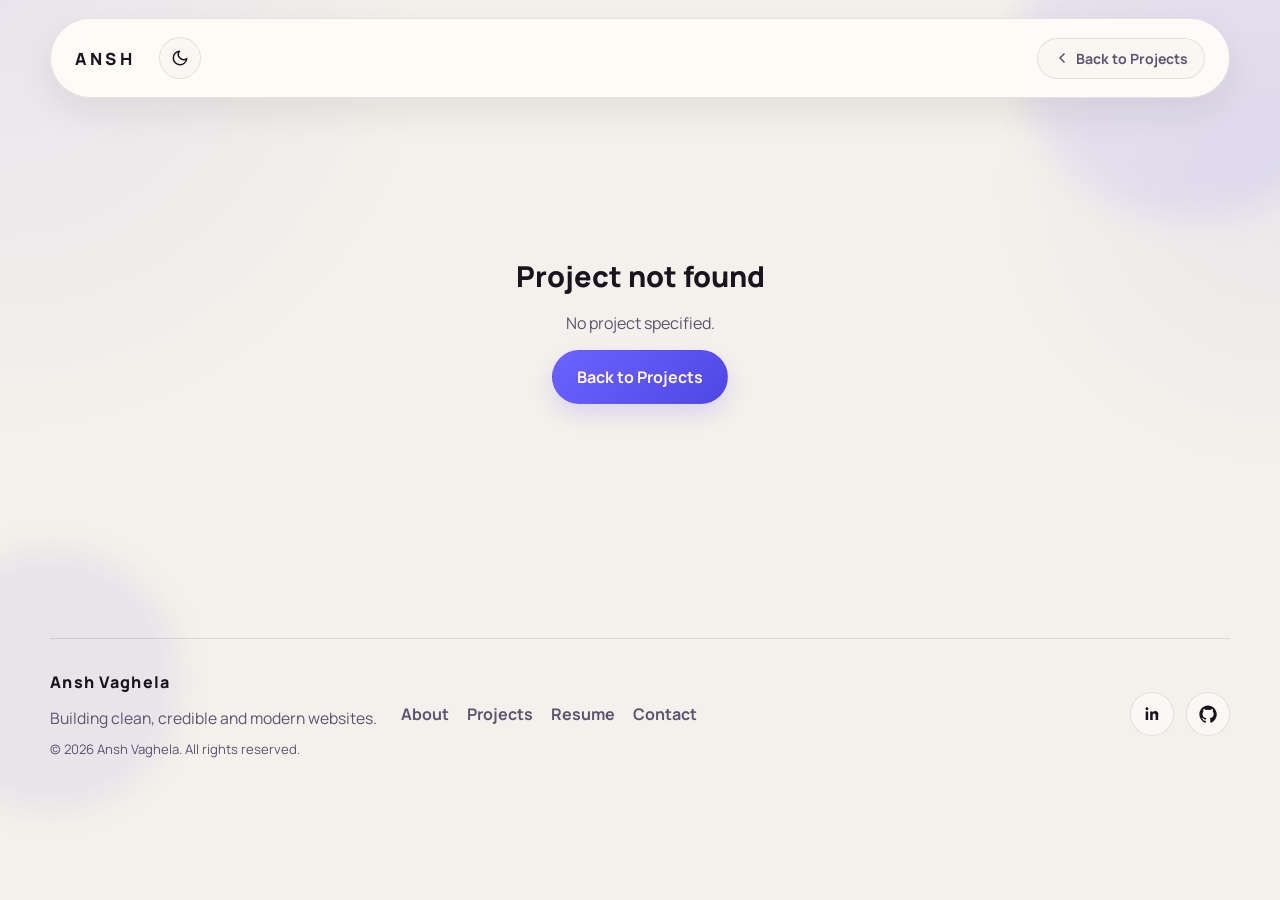
==== project-details.html @ 316c87da "Add project-details page with deep project info, linked from cards" ====
<!DOCTYPE html>
<html lang="en">
<head>
  <meta charset="UTF-8">
  <meta name="viewport" content="width=device-width, initial-scale=1.0">
  <meta name="robots" content="noindex">
  <title>Project Details — Ansh Vaghela</title>
  <link rel="icon" href="assets/favicon.ico?v=3" sizes="any">
  <link rel="icon" href="assets/favicon.png?v=3" type="image/png">
  <link rel="preconnect" href="https://fonts.googleapis.com">
  <link rel="preconnect" href="https://fonts.gstatic.com" crossorigin>
  <link
    href="https://fonts.googleapis.com/css2?family=Manrope:wght@400;500;600;700;800&family=Playfair+Display:wght@600;700&display=swap"
    rel="stylesheet"
  >
  <link rel="stylesheet" href="style.css">
  <link rel="stylesheet" href="project-details.css">
</head>
<body>
  <div class="scroll-progress" role="progressbar" aria-hidden="true"></div>

  <div class="page-shell">
    <header class="site-header">
      <nav class="navbar container">
        <a class="brand" href="index.html" aria-label="Back to portfolio">ANSH</a>
        <button class="theme-toggle" type="button" aria-label="Switch to dark mode">
          <svg class="icon-moon" viewBox="0 0 24 24" aria-hidden="true">
            <path d="M21 12.79A9 9 0 1 1 11.21 3a7 7 0 0 0 9.79 9.79Z"/>
          </svg>
          <svg class="icon-sun" viewBox="0 0 24 24" aria-hidden="true">
            <circle cx="12" cy="12" r="5"/>
            <line x1="12" y1="1" x2="12" y2="3"/>
            <line x1="12" y1="21" x2="12" y2="23"/>
            <line x1="4.22" y1="4.22" x2="5.64" y2="5.64"/>
            <line x1="18.36" y1="18.36" x2="19.78" y2="19.78"/>
            <line x1="1" y1="12" x2="3" y2="12"/>
            <line x1="21" y1="12" x2="23" y2="12"/>
            <line x1="4.22" y1="19.78" x2="5.64" y2="18.36"/>
            <line x1="18.36" y1="5.64" x2="19.78" y2="4.22"/>
          </svg>
        </button>
        <a class="pd-back-btn" href="index.html#projects">
          <svg viewBox="0 0 24 24" aria-hidden="true">
            <polyline points="15 18 9 12 15 6"/>
          </svg>
          Back to Projects
        </a>
      </nav>
    </header>

    <main class="pd-main container" id="pd-content">
      <!-- Rendered by project-details.js -->
      <div class="pd-loading">
        <div class="pd-spinner"></div>
        <p>Loading project...</p>
      </div>
    </main>

    <footer class="site-footer container">
      <div class="footer-left">
        <p class="footer-brand">Ansh Vaghela</p>
        <p class="footer-copy">Building clean, credible and modern websites.</p>
        <p class="footer-legal">&copy; <span id="footer-year"></span> Ansh Vaghela. All rights reserved.</p>
      </div>
      <nav class="footer-links" aria-label="Footer navigation">
        <a href="index.html#about">About</a>
        <a href="index.html#projects">Projects</a>
        <a href="assets/ansh-vaghela-resume.pdf" target="_blank" rel="noreferrer">Resume</a>
        <a href="index.html#contact">Contact</a>
      </nav>
      <div class="footer-socials" aria-label="Social links">
        <a class="social-icon" href="https://www.linkedin.com/in/ansh4o/" target="_blank" rel="noreferrer" aria-label="LinkedIn">
          <svg viewBox="0 0 24 24" aria-hidden="true"><path d="M6.94 8.5H3.56V20h3.38V8.5Zm.22-3.55C7.14 3.84 6.27 3 5.26 3S3.38 3.84 3.38 4.95c0 1.09.84 1.95 1.85 1.95h.03c1.04 0 1.9-.86 1.9-1.95ZM20.62 13.07c0-3.47-1.85-5.08-4.32-5.08-1.99 0-2.88 1.1-3.38 1.87V8.5H9.54c.04.9 0 11.5 0 11.5h3.38v-6.42c0-.34.02-.68.13-.92.27-.68.88-1.39 1.9-1.39 1.34 0 1.88 1.03 1.88 2.53V20h3.38v-6.93Z"/></svg>
        </a>
        <a class="social-icon" href="https://github.com/anshvaghela-dev" target="_blank" rel="noreferrer" aria-label="GitHub">
          <svg viewBox="0 0 24 24" aria-hidden="true"><path d="M12 .5C5.65.5.5 5.8.5 12.35c0 5.24 3.3 9.69 7.88 11.26.58.11.79-.26.79-.58 0-.29-.01-1.05-.02-2.06-3.21.72-3.89-1.58-3.89-1.58-.53-1.37-1.3-1.73-1.3-1.73-1.06-.75.08-.74.08-.74 1.17.09 1.79 1.24 1.79 1.24 1.05 1.83 2.75 1.3 3.42.99.11-.78.41-1.3.74-1.6-2.56-.3-5.25-1.31-5.25-5.86 0-1.3.45-2.36 1.18-3.19-.12-.3-.51-1.5.11-3.13 0 0 .97-.32 3.19 1.22a10.8 10.8 0 0 1 5.8 0c2.22-1.54 3.18-1.22 3.18-1.22.63 1.63.24 2.83.12 3.13.73.83 1.18 1.89 1.18 3.19 0 4.56-2.69 5.55-5.26 5.85.42.37.79 1.1.79 2.23 0 1.61-.01 2.91-.01 3.31 0 .32.2.7.8.58 4.57-1.57 7.86-6.02 7.86-11.26C23.5 5.8 18.35.5 12 .5Z"/></svg>
        </a>
      </div>
    </footer>
  </div>

  <script src="script.js"></script>
  <script src="project-details.js"></script>
</body>
</html>
---- style.css ----
:root {
  /* Light mode colours */
  --bg: #f4f0eb;
  --surface: rgba(255, 252, 248, 0.92);
  --surface-strong: #fffcf8;
  --surface-warm: rgba(252, 247, 240, 0.94);
  --surface-cool: rgba(250, 248, 244, 0.96);
  --text: #18151f;
  --muted: #5c5470;
  --line: rgba(24, 21, 31, 0.10);
  --accent: #6c63ff;
  --accent-deep: #4f46e5;
  --accent-glow: rgba(108, 99, 255, 0.18);
  --shadow: 0 14px 36px rgba(24, 21, 31, 0.08);

  /* Layout */
  --radius-lg: 32px;
  --radius-md: 22px;
  --radius-sm: 16px;
  --container: min(1180px, calc(100vw - 40px));

  /* Components */
  --progress-height: 3px;
  --bottom-nav-height: 64px;
}

/* Dark mode overrides */
[data-theme="dark"] {
  --bg: #0f0f11;
  --surface: rgba(22, 22, 28, 0.92);
  --surface-strong: #1a1a22;
  --surface-warm: rgba(20, 20, 26, 0.94);
  --surface-cool: rgba(18, 18, 24, 0.96);
  --text: #f0edf8;
  --muted: #8b8499;
  --line: rgba(240, 237, 248, 0.10);
  --accent: #7c74ff;
  --accent-deep: #a89cff;
  --accent-glow: rgba(124, 116, 255, 0.22);
  --shadow: 0 14px 36px rgba(0, 0, 0, 0.32);
}

* {
  box-sizing: border-box;
  margin: 0;
  padding: 0;
}

html {
  scroll-behavior: smooth;
}

#about,
#services,
#projects,
#gallery,
#resume,
#contact,
#top {
  scroll-margin-top: 124px;
}

body {
  font-family: "Manrope", sans-serif;
  color: var(--text);
  background:
    radial-gradient(circle at top left, rgba(108, 99, 255, 0.08), transparent 28%),
    radial-gradient(circle at right 20%, rgba(79, 70, 229, 0.05), transparent 20%),
    linear-gradient(180deg, var(--bg) 0%, var(--bg) 100%);
  min-height: 100vh;
  transition: background 300ms ease, color 300ms ease;
}

[data-theme="dark"] body {
  background:
    radial-gradient(circle at top left, rgba(108, 99, 255, 0.12), transparent 28%),
    radial-gradient(circle at right 20%, rgba(124, 116, 255, 0.06), transparent 20%),
    linear-gradient(180deg, #0f0f11 0%, #0d0d10 100%);
}

body.menu-open {
  overflow: hidden;
}

a {
  color: inherit;
  text-decoration: none;
}

button,
input,
textarea {
  font: inherit;
}

.page-shell {
  position: relative;
  overflow: clip;
}

.page-shell::before,
.page-shell::after {
  content: "";
  position: fixed;
  border-radius: 50%;
  pointer-events: none;
  filter: blur(16px);
  z-index: 0;
}

.page-shell::before {
  width: 340px;
  height: 340px;
  top: -120px;
  right: -80px;
  background: rgba(108, 99, 255, 0.10);
}

.page-shell::after {
  width: 260px;
  height: 260px;
  left: -80px;
  bottom: 10%;
  background: rgba(79, 70, 229, 0.07);
}

.container {
  width: var(--container);
  margin: 0 auto;
  position: relative;
  z-index: 1;
}

/* ── Scroll progress bar ── */
.scroll-progress {
  position: fixed;
  top: 0;
  left: 0;
  width: 0%;
  height: var(--progress-height);
  background: linear-gradient(90deg, var(--accent), var(--accent-deep));
  z-index: 100;
  transition: width 60ms linear;
  border-radius: 0 2px 2px 0;
  pointer-events: none;
}

.site-header {
  position: sticky;
  top: 0;
  z-index: 20;
  padding-top: 18px;
}

.navbar {
  display: flex;
  align-items: center;
  justify-content: space-between;
  gap: 24px;
  padding: 18px 24px;
  border: 1px solid var(--line);
  border-radius: 999px;
  background: var(--surface);
  backdrop-filter: blur(12px);
  box-shadow: var(--shadow);
  transition: background 300ms ease, border-color 300ms ease;
}

[data-theme="dark"] .navbar {
  background: rgba(22, 22, 28, 0.88);
  border-color: rgba(240, 237, 248, 0.08);
  box-shadow: 0 8px 24px rgba(0, 0, 0, 0.24);
}

.brand {
  font-size: 1.05rem;
  font-weight: 800;
  letter-spacing: 0.22rem;
}

.nav-panel {
  display: flex;
  align-items: center;
  gap: 26px;
}

.nav-panel a {
  color: var(--muted);
  font-size: 0.95rem;
  transition: color 180ms ease, transform 180ms ease;
}

.nav-panel a:hover,
.nav-panel a:focus-visible {
  color: var(--accent-deep);
  transform: translateY(-1px);
}

/* Active nav state */
.nav-panel a.nav-active {
  color: var(--accent);
  font-weight: 700;
}

.nav-panel a.nav-active::after {
  content: '';
  display: block;
  height: 2px;
  border-radius: 1px;
  background: var(--accent);
  margin-top: 2px;
}

.nav-cta {
  padding: 12px 18px;
  border-radius: 999px;
  background: var(--text);
  color: #fff7ef !important;
  transition: background 180ms ease, transform 180ms ease, color 180ms ease;
}

.nav-cta:hover {
  transform: translateY(-1px);
  background: var(--accent);
  color: #fff8f1 !important;
}

[data-theme="dark"] .nav-cta {
  color: #0f0f11 !important;
}

[data-theme="dark"] .nav-cta:hover {
  color: #fff8f1 !important;
}

.nav-resume {
  padding: 12px 18px;
  border-radius: 999px;
  background: rgba(108, 99, 255, 0.10);
  border: 1px solid rgba(108, 99, 255, 0.22);
  color: var(--accent-deep) !important;
  font-weight: 700;
  transition: background 180ms ease, transform 180ms ease;
}

.nav-resume:hover {
  transform: translateY(-1px);
  background: rgba(108, 99, 255, 0.18);
}

/* Theme toggle button */
.theme-toggle {
  display: inline-flex;
  align-items: center;
  justify-content: center;
  width: 42px;
  height: 42px;
  border: 1px solid var(--line);
  border-radius: 50%;
  background: var(--surface-cool);
  color: var(--text);
  cursor: pointer;
  transition: background 180ms ease, border-color 180ms ease, transform 180ms ease;
  flex-shrink: 0;
}

.theme-toggle:hover,
.theme-toggle:focus-visible {
  transform: translateY(-1px);
  border-color: var(--accent);
  background: var(--accent-glow);
}

.theme-toggle svg {
  width: 18px;
  height: 18px;
  fill: none;
  stroke: currentColor;
  stroke-width: 2;
  stroke-linecap: round;
  stroke-linejoin: round;
}

/* Show moon in light mode, sun in dark mode */
.icon-sun { display: none; }
.icon-moon { display: block; }

[data-theme="dark"] .icon-sun { display: block; }
[data-theme="dark"] .icon-moon { display: none; }

.menu-toggle {
  display: none;
  width: 48px;
  height: 48px;
  border: 0;
  border-radius: 50%;
  background: var(--line);
  cursor: pointer;
}

.menu-toggle span {
  display: block;
  width: 18px;
  height: 2px;
  margin: 5px auto;
  background: var(--text);
  transition: transform 180ms ease, opacity 180ms ease;
}

main {
  padding: 52px 0 64px;
}

section {
  margin-top: 72px;
}

.hero {
  display: grid;
  grid-template-columns: minmax(0, 1.2fr) minmax(320px, 0.8fr);
  gap: 28px;
  align-items: stretch;
  padding-top: 42px;
}

.hero-copy,
.hero-card,
.trust-strip,
.about-section,
.services-section,
.skills-section,
.projects-section,
.gallery-section,
.resume-card,
.process-section,
.contact-card {
  border: 1px solid var(--line);
  background: var(--surface);
  backdrop-filter: blur(10px);
  box-shadow: var(--shadow);
}

.trust-strip,
.about-section,
.services-section,
.skills-section,
.projects-section,
.gallery-section,
.resume-card,
.process-section,
.contact-card {
  position: relative;
  overflow: hidden;
  margin-top: 30px;
}

.trust-strip::before,
.about-section::before,
.services-section::before,
.skills-section::before,
.projects-section::before,
.gallery-section::before,
.resume-card::before,
.process-section::before,
.contact-card::before {
  content: "";
  position: absolute;
  top: 0;
  left: 38px;
  right: 38px;
  height: 1px;
  background: linear-gradient(90deg, transparent, rgba(108, 99, 255, 0.20), transparent);
}

.hero-copy {
  padding: 64px 64px 56px;
  border-radius: var(--radius-lg);
  background: linear-gradient(180deg, rgba(255, 252, 248, 0.95) 0%, rgba(250, 246, 240, 0.92) 100%);
}

[data-theme="dark"] .hero-copy {
  background: linear-gradient(180deg, rgba(22, 22, 30, 0.95) 0%, rgba(18, 18, 26, 0.92) 100%);
}

.eyebrow,
.card-label,
.card-index,
.project-topline span,
.trust-strip span,
.process-grid strong {
  letter-spacing: 0.12rem;
  text-transform: uppercase;
}

.eyebrow,
.card-label,
.card-index {
  font-size: 0.72rem;
  font-weight: 700;
  color: var(--accent);
}

.hero-copy h1,
.contact-card h2,
.resume-card h2 {
  font-family: "Playfair Display", serif;
  line-height: 1.05;
  letter-spacing: -0.03em;
}

.hero-copy h1 {
  max-width: 13ch;
  margin-top: 24px;
  font-size: clamp(3.2rem, 7vw, 6.3rem);
}

.hero-copy h1 span {
  color: var(--accent);
}

.hero-text,
.hero-card p,
.about-story p,
.about-points p,
.info-card p,
.project-card p,
.process-grid p,
.contact-copy,
.trust-strip p {
  color: var(--muted);
  line-height: 1.75;
  font-size: 1.02rem;
}

.hero-text {
  max-width: 58ch;
  margin-top: 28px;
  font-size: 1.1rem;
}

.hero-actions,
.contact-actions,
.project-links {
  display: flex;
  flex-wrap: wrap;
  gap: 14px;
}

.hero-actions {
  margin-top: 40px;
}

.button {
  display: inline-flex;
  align-items: center;
  justify-content: center;
  min-height: 54px;
  padding: 0 24px;
  border-radius: 999px;
  border: 1px solid transparent;
  font-weight: 700;
  transition: transform 220ms cubic-bezier(0.34, 1.56, 0.64, 1),
              box-shadow 220ms ease,
              background 180ms ease,
              border-color 180ms ease;
}

.button:hover,
.button:focus-visible {
  transform: translateY(-3px);
}

.button-primary {
  background: linear-gradient(135deg, var(--accent) 0%, var(--accent-deep) 100%);
  color: #fff8f1;
  box-shadow: 0 10px 20px var(--accent-glow);
}

.button-primary:hover,
.button-primary:focus-visible {
  box-shadow: 0 14px 32px var(--accent-glow), 0 4px 8px rgba(0, 0, 0, 0.08);
}

.button-secondary {
  border-color: var(--line);
  background: rgba(255, 250, 241, 0.82);
  color: var(--text);
}

[data-theme="dark"] .button-secondary {
  background: rgba(30, 30, 40, 0.82);
}

.button-secondary:hover,
.button-secondary:focus-visible {
  border-color: var(--accent);
  box-shadow: 0 8px 20px var(--accent-glow);
}

.hero-highlights {
  display: grid;
  grid-template-columns: repeat(3, minmax(0, 1fr));
  gap: 16px;
  margin-top: 48px;
}

.hero-highlights div {
  padding-top: 18px;
  border-top: 1px solid var(--line);
}

.hero-highlights strong {
  display: block;
  margin-bottom: 10px;
  font-size: 1rem;
}

.hero-highlights span {
  color: var(--muted);
  line-height: 1.6;
  font-size: 0.98rem;
}

.hero-card {
  display: flex;
  flex-direction: column;
  justify-content: space-between;
  padding: 30px 32px;
  border-radius: var(--radius-lg);
}

.hero-card h2 {
  min-height: 52px;
  margin: 12px 0 10px;
  font-size: 2.15rem;
}

.hero-card p {
  line-height: 1.65;
}

.metric-grid {
  display: grid;
  grid-template-columns: repeat(2, minmax(0, 1fr));
  gap: 14px;
  margin-top: 20px;
}

.metric-grid article,
.about-points article,
.info-card,
.project-card,
.process-grid article {
  border: 1px solid var(--line);
  background: var(--surface-strong);
}

.metric-grid article {
  border-radius: 20px;
  padding: 16px;
}

.metric-grid strong,
.process-grid strong {
  display: inline-flex;
  color: var(--accent);
  font-size: 0.82rem;
  font-weight: 800;
}

.metric-grid span {
  display: block;
  margin-top: 8px;
  line-height: 1.5;
  color: var(--muted);
  font-size: 0.98rem;
}

.trust-strip {
  display: grid;
  grid-template-columns: repeat(3, minmax(0, 1fr));
  gap: 20px;
  padding: 26px 28px;
  border-radius: 24px;
  background: var(--surface-cool);
}

.trust-strip div + div {
  padding-left: 20px;
  border-left: 1px solid var(--line);
}

.trust-strip span {
  display: inline-block;
  margin-bottom: 10px;
  color: var(--text);
  font-size: 0.78rem;
  font-weight: 800;
}

/* Card hover effects */
.info-card,
.project-card,
.about-points article {
  transition: transform 240ms cubic-bezier(0.34, 1.56, 0.64, 1),
              box-shadow 240ms ease,
              border-color 180ms ease;
}

.info-card:hover,
.project-card:hover,
.about-points article:hover {
  transform: translateY(-4px);
  box-shadow: 0 20px 48px var(--accent-glow), 0 6px 16px rgba(0, 0, 0, 0.06);
  border-color: rgba(108, 99, 255, 0.22);
}

.about-section,
.services-section,
.skills-section,
.projects-section,
.gallery-section,
.resume-card,
.process-section {
  padding: 46px;
  border-radius: var(--radius-lg);
}

.about-section,
.skills-section,
.process-section {
  background: var(--surface-cool);
}

.services-section,
.projects-section,
.resume-card,
.contact-card {
  background: var(--surface-warm);
}

.gallery-section {
  background: linear-gradient(180deg, rgba(240, 238, 255, 0.6) 0%, rgba(230, 228, 255, 0.4) 100%);
}

[data-theme="dark"] .gallery-section {
  background: linear-gradient(180deg, rgba(20, 18, 36, 0.8) 0%, rgba(16, 14, 30, 0.6) 100%);
}

.section-heading {
  max-width: 750px;
}

.section-heading h2 {
  margin-top: 10px;
  max-width: 18ch;
  font-family: "Manrope", sans-serif;
  font-size: clamp(1.7rem, 3vw, 2.4rem);
  font-weight: 800;
  line-height: 1.15;
  letter-spacing: -0.02em;
}

.about-grid {
  display: grid;
  grid-template-columns: minmax(0, 1.05fr) minmax(0, 0.95fr);
  gap: 26px;
  margin-top: 32px;
}

.about-story {
  padding-right: 28px;
}

.about-story p + p {
  margin-top: 18px;
}

.about-points {
  display: grid;
  gap: 16px;
}

.about-points article,
.info-card,
.project-card,
.process-grid article {
  border-radius: 24px;
  padding: 24px;
}

.project-card,
.gallery-card {
  position: relative;
}

.about-points h3,
.info-card h3,
.project-card h3,
.process-grid h3 {
  margin-bottom: 10px;
  font-size: 1.15rem;
}

.project-preview {
  margin: -4px -4px 18px;
  overflow: hidden;
  border-radius: 20px;
  border: 1px solid var(--line);
  background: var(--surface-cool);
}

.project-preview img {
  display: block;
  width: 100%;
  height: 200px;
  object-fit: cover;
  object-position: top center;
  transition: transform 260ms ease;
}

.project-preview:hover img {
  transform: scale(1.03);
}

/* Placeholder when image is missing or fails to load */
.project-preview.no-image {
  display: flex;
  align-items: center;
  justify-content: center;
  height: 200px;
  background: linear-gradient(135deg, var(--accent-glow), var(--surface-cool));
}

.project-preview-label {
  font-size: 0.9rem;
  font-weight: 700;
  color: var(--accent);
  text-align: center;
  padding: 0 16px;
}

.services-grid,
.projects-grid,
.process-grid {
  display: grid;
  gap: 18px;
  margin-top: 32px;
}

.services-grid {
  grid-template-columns: repeat(4, minmax(0, 1fr));
}

/* Grouped skills */
.skills-groups {
  display: grid;
  grid-template-columns: repeat(2, minmax(0, 1fr));
  gap: 20px;
  margin-top: 32px;
}

.skill-group {
  padding: 24px;
  border-radius: var(--radius-md);
  border: 1px solid var(--line);
  background: var(--surface-cool);
  transition: border-color 180ms ease, transform 200ms ease;
}

.skill-group:hover {
  border-color: rgba(108, 99, 255, 0.22);
  transform: translateY(-2px);
}

.skill-group-label {
  font-size: 0.72rem;
  font-weight: 800;
  letter-spacing: 0.12rem;
  text-transform: uppercase;
  color: var(--accent);
  margin-bottom: 14px;
}

.skill-tags {
  display: flex;
  flex-wrap: wrap;
  gap: 10px;
}

.skill-tags span {
  padding: 10px 16px;
  border-radius: 999px;
  border: 1px solid var(--line);
  background: var(--surface-strong);
  color: var(--text);
  font-size: 0.8rem;
  font-weight: 700;
  transition: border-color 180ms ease, color 180ms ease, transform 180ms ease;
}

.skill-tags span:hover {
  border-color: var(--accent);
  color: var(--accent);
  transform: translateY(-1px);
}

.projects-grid {
  grid-template-columns: repeat(auto-fill, minmax(300px, 1fr));
}

/* ── Gallery tiles (compact, more projects) ── */
.gallery-grid {
  display: grid;
  grid-template-columns: repeat(auto-fill, minmax(260px, 1fr));
  gap: 16px;
  margin-top: 32px;
}

.gallery-tile {
  display: flex;
  flex-direction: column;
  padding: 22px;
  border-radius: var(--radius-md);
  border: 1px solid var(--line);
  background: var(--surface-cool);
  transition: transform 240ms cubic-bezier(0.34, 1.56, 0.64, 1),
              box-shadow 240ms ease,
              border-color 180ms ease;
}

.gallery-tile:hover {
  transform: translateY(-4px);
  box-shadow: 0 16px 40px var(--accent-glow);
  border-color: rgba(108, 99, 255, 0.28);
}

.gallery-tile-top {
  display: flex;
  align-items: flex-start;
  justify-content: space-between;
  gap: 12px;
  margin-bottom: 14px;
}

.gallery-tile h3 {
  font-size: 1.05rem;
  font-weight: 800;
  line-height: 1.3;
}

.gallery-tile-links {
  display: flex;
  gap: 8px;
  flex-shrink: 0;
}

.gallery-tile-links a {
  display: inline-flex;
  align-items: center;
  justify-content: center;
  width: 34px;
  height: 34px;
  border-radius: 50%;
  border: 1px solid var(--line);
  background: var(--surface-strong);
  color: var(--text);
  transition: border-color 180ms ease, background 180ms ease, transform 180ms ease;
}

.gallery-tile-links a:hover {
  border-color: var(--accent);
  background: var(--accent-glow);
  transform: translateY(-1px);
}

.gallery-tile-links svg {
  width: 15px;
  height: 15px;
  fill: none;
  stroke: currentColor;
  stroke-width: 2;
  stroke-linecap: round;
  stroke-linejoin: round;
}

.gallery-tile p {
  color: var(--muted);
  font-size: 0.92rem;
  line-height: 1.65;
  flex-grow: 1;
  margin-bottom: 14px;
}

.gallery-tile-tags {
  display: flex;
  flex-wrap: wrap;
  gap: 8px;
  margin-top: auto;
}

.gallery-tile-tags span {
  padding: 6px 12px;
  border-radius: 999px;
  border: 1px solid var(--line);
  background: var(--surface-strong);
  color: var(--muted);
  font-size: 0.74rem;
  font-weight: 700;
}

.feature-card {
  background: linear-gradient(180deg, rgba(240, 238, 255, 0.6) 0%, rgba(220, 216, 255, 0.40) 100%);
}

[data-theme="dark"] .feature-card {
  background: linear-gradient(180deg, rgba(22, 20, 40, 0.97) 0%, rgba(28, 24, 52, 0.92) 100%);
}

.project-topline {
  display: flex;
  justify-content: space-between;
  gap: 12px;
  margin-bottom: 18px;
}

.project-topline span {
  color: var(--accent);
  font-size: 0.72rem;
  font-weight: 800;
}

.project-meta {
  display: flex;
  flex-wrap: wrap;
  gap: 10px;
  margin-bottom: 18px;
}

.project-meta span {
  padding: 8px 12px;
  border-radius: 999px;
  border: 1px solid var(--line);
  background: var(--surface-cool);
  color: var(--muted);
  font-size: 0.78rem;
  font-weight: 700;
}

.project-card ul {
  list-style: none;
  margin: 18px 0 24px;
}

.project-card li {
  position: relative;
  padding-left: 20px;
  color: var(--muted);
}

.project-card li + li {
  margin-top: 10px;
}

.project-card li::before {
  content: "";
  position: absolute;
  left: 0;
  top: 10px;
  width: 8px;
  height: 8px;
  border-radius: 50%;
  background: var(--accent);
}

/* Project title link */
.project-title-link {
  color: var(--text);
  text-decoration: none;
  transition: color 180ms ease;
}

.project-title-link:hover {
  color: var(--accent);
}

.project-links a,
.project-link {  display: inline-flex;
  align-items: center;
  justify-content: center;
  min-height: 38px;
  padding: 0 16px;
  border-radius: 999px;
  border: 1px solid var(--line);
  background: var(--surface-cool);
  color: var(--text);
  font-size: 0.88rem;
  font-weight: 700;
  transition: transform 180ms ease, border-color 180ms ease, background 180ms ease;
}

.project-links a:hover,
.project-links a:focus-visible {
  transform: translateY(-1px);
  border-color: var(--accent);
  background: var(--accent-glow);
}

.project-links a {
  position: relative;
  z-index: 1;
  pointer-events: auto;
}

.muted-link {
  color: var(--muted);
}

.process-grid {
  grid-template-columns: repeat(3, minmax(0, 1fr));
}

.process-grid strong {
  margin-bottom: 16px;
}

.resume-card {
  display: flex;
  align-items: center;
  justify-content: space-between;
  gap: 24px;
}

.resume-card h2 {
  margin: 10px 0 16px;
  font-family: "Playfair Display", serif;
  font-size: clamp(2rem, 4vw, 3.2rem);
  line-height: 1.05;
  letter-spacing: -0.03em;
}

.resume-copy {
  max-width: 56ch;
  color: var(--muted);
  line-height: 1.75;
  font-size: 1.04rem;
}

.resume-actions {
  display: flex;
  flex-wrap: wrap;
  gap: 14px;
}

.contact-card {
  display: flex;
  align-items: center;
  justify-content: space-between;
  gap: 26px;
  padding: 46px;
  border-radius: var(--radius-lg);
}

.contact-card h2 {
  max-width: 13ch;
  margin: 10px 0 16px;
  font-size: clamp(2rem, 4vw, 3.45rem);
}

.contact-copy {
  max-width: 58ch;
}

.contact-panel {
  display: grid;
  gap: 20px;
}

.contact-socials {
  display: flex;
  flex-wrap: wrap;
  gap: 12px;
}

.contact-socials a {
  display: inline-flex;
  align-items: center;
  justify-content: center;
  min-height: 42px;
  padding: 0 16px;
  border-radius: 999px;
  border: 1px solid var(--line);
  background: var(--surface-cool);
  color: var(--text);
  font-weight: 700;
  transition: transform 180ms ease, border-color 180ms ease, color 180ms ease;
}

.contact-socials a:hover,
.contact-socials a:focus-visible {
  transform: translateY(-1px);
  border-color: rgba(108, 99, 255, 0.32);
  color: var(--accent);
}

.contact-details {
  padding: 22px 24px;
  border: 1px solid var(--line);
  border-radius: 22px;
  background: var(--surface-cool);
}

.contact-details p {
  color: var(--muted);
  line-height: 1.7;
}

.contact-details p + p {
  margin-top: 8px;
}

.contact-details strong {
  color: var(--text);
}

.site-footer {
  display: flex;
  align-items: center;
  justify-content: space-between;
  gap: 24px;
  padding: 32px 0 28px;
  border-top: 1px solid var(--line);
  margin-top: 48px;
}

.footer-left {
  display: flex;
  flex-direction: column;
  gap: 4px;
}

.footer-brand {
  margin-bottom: 8px;
  font-size: 1rem;
  font-weight: 800;
  letter-spacing: 0.08rem;
}

.footer-copy {
  max-width: 58ch;
  color: var(--muted);
  line-height: 1.7;
  font-size: 0.98rem;
}

.footer-legal {
  margin-top: 4px;
  font-size: 0.82rem;
  color: var(--muted);
}

.footer-links {
  display: flex;
  flex-wrap: wrap;
  gap: 18px;
}

.footer-links a {
  color: var(--muted);
  font-weight: 700;
  transition: color 180ms ease, transform 180ms ease;
}

.footer-links a:hover,
.footer-links a:focus-visible {
  color: var(--accent);
  transform: translateY(-1px);
}

.footer-socials {
  display: flex;
  align-items: center;
  gap: 12px;
  margin-left: auto;
}

.social-icon {
  display: inline-flex;
  align-items: center;
  justify-content: center;
  width: 44px;
  height: 44px;
  border-radius: 50%;
  border: 1px solid var(--line);
  background: var(--surface-cool);
  color: var(--text);
  transition: transform 180ms ease, border-color 180ms ease, background 180ms ease;
}

.social-icon:hover,
.social-icon:focus-visible {
  transform: translateY(-2px);
  border-color: rgba(108, 99, 255, 0.35);
  background: var(--accent-glow);
}

.social-icon svg {
  width: 18px;
  height: 18px;
  fill: currentColor;
}

.reveal {
  opacity: 0;
  transform: translateY(22px);
  transition: opacity 600ms ease, transform 600ms ease;
}

.reveal.is-visible {
  opacity: 1;
  transform: translateY(0);
}

@media (max-width: 1080px) {
  .hero,
  .about-grid,
  .projects-grid,
  .gallery-grid,
  .resume-card,
  .contact-card {
    grid-template-columns: 1fr;
  }

  .services-grid,
  .process-grid {
    grid-template-columns: repeat(2, minmax(0, 1fr));
  }

  .skills-groups {
    grid-template-columns: repeat(2, minmax(0, 1fr));
  }

  .about-story {
    padding-right: 0;
  }

  .contact-card {
    display: grid;
  }

  .resume-card,
  .site-footer {
    display: grid;
  }

  .footer-socials {
    justify-content: flex-start;
    margin-left: 0;
  }
}

@media (max-width: 820px) {
  /* Push content above bottom nav */
  body {
    padding-bottom: calc(var(--bottom-nav-height) + env(safe-area-inset-bottom, 0px));
  }

  .site-header {
    padding-top: 12px;
  }

  .navbar {
    padding: 14px 16px;
    border-radius: 28px;
  }

  /* Hide hamburger — bottom nav replaces it */
  .menu-toggle {
    display: none;
  }

  /* Hide desktop nav panel on mobile */
  .nav-panel {
    display: none;
  }

  .hero-copy {
    padding: 34px 24px;
  }

  .hero-card,
  .about-section,
  .services-section,
  .skills-section,
  .projects-section,
  .gallery-section,
  .resume-card,
  .process-section,
  .contact-card,
  .trust-strip {
    padding: 28px;
  }

  .trust-strip::before,
  .about-section::before,
  .services-section::before,
  .skills-section::before,
  .projects-section::before,
  .gallery-section::before,
  .resume-card::before,
  .process-section::before,
  .contact-card::before {
    left: 24px;
    right: 24px;
  }

  .hero-highlights,
  .trust-strip,
  .services-grid,
  .process-grid,
  .metric-grid,
  .skills-groups {
    grid-template-columns: 1fr;
  }

  .trust-strip div + div {
    border-left: 0;
    border-top: 1px solid var(--line);
    padding-left: 0;
    padding-top: 18px;
  }
}

/* ── Mobile Bottom Navigation ── */
.bottom-nav {
  display: none;
}

@media (max-width: 820px) {
  .bottom-nav {
    display: flex;
    position: fixed;
    bottom: 0;
    left: 0;
    right: 0;
    height: var(--bottom-nav-height);
    padding-bottom: env(safe-area-inset-bottom, 0px);
    background: var(--surface-strong);
    border-top: 1px solid var(--line);
    backdrop-filter: blur(16px);
    -webkit-backdrop-filter: blur(16px);
    z-index: 30;
    align-items: stretch;
    box-shadow: 0 -4px 20px rgba(0, 0, 0, 0.08);
  }

  [data-theme="dark"] .bottom-nav {
    box-shadow: 0 -4px 20px rgba(0, 0, 0, 0.32);
  }

  .bottom-nav-tab {
    flex: 1;
    display: flex;
    flex-direction: column;
    align-items: center;
    justify-content: center;
    gap: 4px;
    color: var(--muted);
    font-size: 0.65rem;
    font-weight: 700;
    letter-spacing: 0.04rem;
    text-transform: uppercase;
    text-decoration: none;
    transition: color 180ms ease;
    -webkit-tap-highlight-color: transparent;
    padding: 8px 4px;
  }

  .bottom-nav-tab svg {
    width: 22px;
    height: 22px;
    fill: none;
    stroke: currentColor;
    stroke-width: 1.8;
    stroke-linecap: round;
    stroke-linejoin: round;
    transition: transform 200ms cubic-bezier(0.34, 1.56, 0.64, 1), stroke 180ms ease;
  }

  .bottom-nav-tab.active {
    color: var(--accent);
  }

  .bottom-nav-tab.active svg {
    transform: translateY(-3px);
    stroke: var(--accent);
  }

  .bottom-nav-tab:focus-visible {
    outline: 2px solid var(--accent);
    outline-offset: -2px;
    border-radius: 8px;
  }
}

@media (max-width: 560px) {
  :root {
    --container: min(100vw - 22px, 1180px);
  }

  .hero-copy h1 {
    font-size: clamp(2.6rem, 13vw, 4rem);
  }

  .section-heading h2,
  .contact-card h2 {
    font-size: clamp(1.8rem, 9vw, 2.8rem);
  }

  .hero-actions,
  .contact-actions,
  .resume-actions {
    flex-direction: column;
  }

  .button {
    width: 100%;
  }

  .skills-groups {
    grid-template-columns: 1fr;
  }
}
---- project-details.css ----
/* ── Project Details Page ── */

.pd-back-btn {
  display: inline-flex;
  align-items: center;
  gap: 6px;
  padding: 10px 16px;
  border-radius: 999px;
  border: 1px solid var(--line);
  background: var(--surface-cool);
  color: var(--muted);
  font-size: 0.88rem;
  font-weight: 700;
  transition: color 180ms ease, border-color 180ms ease, transform 180ms ease;
  margin-left: auto;
}

.pd-back-btn svg {
  width: 16px;
  height: 16px;
  fill: none;
  stroke: currentColor;
  stroke-width: 2.5;
  stroke-linecap: round;
  stroke-linejoin: round;
}

.pd-back-btn:hover {
  color: var(--accent);
  border-color: var(--accent);
  transform: translateX(-2px);
}

/* Loading state */
.pd-loading {
  display: flex;
  flex-direction: column;
  align-items: center;
  justify-content: center;
  min-height: 40vh;
  gap: 16px;
  color: var(--muted);
}

.pd-spinner {
  width: 36px;
  height: 36px;
  border: 3px solid var(--line);
  border-top-color: var(--accent);
  border-radius: 50%;
  animation: spin 700ms linear infinite;
}

@keyframes spin {
  to { transform: rotate(360deg); }
}

/* Not found state */
.pd-not-found {
  display: flex;
  flex-direction: column;
  align-items: center;
  justify-content: center;
  min-height: 40vh;
  gap: 16px;
  text-align: center;
}

.pd-not-found h2 {
  font-size: 1.8rem;
  font-weight: 800;
}

.pd-not-found p {
  color: var(--muted);
}

/* Main layout */
.pd-main {
  padding: 52px 0 80px;
}

/* Hero */
.pd-hero {
  display: grid;
  grid-template-columns: 1fr 1fr;
  gap: 32px;
  align-items: start;
  margin-bottom: 48px;
  padding: 48px;
  border-radius: var(--radius-lg);
  border: 1px solid var(--line);
  background: var(--surface);
  backdrop-filter: blur(10px);
  box-shadow: var(--shadow);
}

.pd-hero-copy {
  display: flex;
  flex-direction: column;
  gap: 20px;
}

.pd-topline {
  display: flex;
  align-items: center;
  gap: 12px;
  flex-wrap: wrap;
}

.pd-label {
  font-size: 0.72rem;
  font-weight: 800;
  letter-spacing: 0.12rem;
  text-transform: uppercase;
  color: var(--accent);
}

.pd-platform {
  font-size: 0.72rem;
  font-weight: 700;
  letter-spacing: 0.08rem;
  text-transform: uppercase;
  color: var(--muted);
  padding: 4px 10px;
  border-radius: 999px;
  border: 1px solid var(--line);
  background: var(--surface-cool);
}

.pd-title {
  font-family: "Playfair Display", serif;
  font-size: clamp(2rem, 4vw, 3.2rem);
  line-height: 1.1;
  letter-spacing: -0.02em;
}

.pd-description {
  color: var(--muted);
  font-size: 1.05rem;
  line-height: 1.75;
}

.pd-tags {
  display: flex;
  flex-wrap: wrap;
  gap: 10px;
}

.pd-tags span {
  padding: 8px 14px;
  border-radius: 999px;
  border: 1px solid var(--line);
  background: var(--surface-cool);
  color: var(--text);
  font-size: 0.8rem;
  font-weight: 700;
}

.pd-actions {
  display: flex;
  flex-wrap: wrap;
  gap: 12px;
  margin-top: 4px;
}

.pd-hero-image {
  border-radius: var(--radius-md);
  overflow: hidden;
  border: 1px solid var(--line);
  background: var(--surface-cool);
}

.pd-hero-image img {
  display: block;
  width: 100%;
  height: 280px;
  object-fit: cover;
  object-position: top center;
}

.pd-hero-image.no-image {
  display: flex;
  align-items: center;
  justify-content: center;
  height: 280px;
  background: linear-gradient(135deg, var(--accent-glow), var(--surface-cool));
}

.pd-hero-image.no-image span {
  font-size: 1rem;
  font-weight: 700;
  color: var(--accent);
}

/* Info grid */
.pd-meta-bar {
  display: grid;
  grid-template-columns: repeat(2, 1fr);
  gap: 16px;
  margin-bottom: 32px;
}

.pd-meta-item {
  padding: 20px 24px;
  border-radius: var(--radius-md);
  border: 1px solid var(--line);
  background: var(--surface-cool);
}

.pd-meta-item p:first-child {
  font-size: 0.7rem;
  font-weight: 800;
  letter-spacing: 0.12rem;
  text-transform: uppercase;
  color: var(--accent);
  margin-bottom: 6px;
}

.pd-meta-item p:last-child {
  font-size: 1rem;
  font-weight: 700;
  color: var(--text);
}

/* Content sections */
.pd-sections {
  display: grid;
  grid-template-columns: 1fr 1fr;
  gap: 20px;
}

.pd-section {
  padding: 32px;
  border-radius: var(--radius-md);
  border: 1px solid var(--line);
  background: var(--surface);
  box-shadow: var(--shadow);
}

.pd-section.full-width {
  grid-column: 1 / -1;
}

.pd-section-label {
  font-size: 0.72rem;
  font-weight: 800;
  letter-spacing: 0.12rem;
  text-transform: uppercase;
  color: var(--accent);
  margin-bottom: 16px;
}

.pd-section h3 {
  font-size: 1.25rem;
  font-weight: 800;
  margin-bottom: 16px;
}

.pd-section p {
  color: var(--muted);
  line-height: 1.75;
  font-size: 1rem;
}

.pd-list {
  list-style: none;
  display: flex;
  flex-direction: column;
  gap: 12px;
}

.pd-list li {
  position: relative;
  padding-left: 22px;
  color: var(--muted);
  line-height: 1.65;
  font-size: 0.98rem;
}

.pd-list li::before {
  content: "";
  position: absolute;
  left: 0;
  top: 9px;
  width: 8px;
  height: 8px;
  border-radius: 50%;
  background: var(--accent);
}

/* Responsive */
@media (max-width: 820px) {
  .pd-hero {
    grid-template-columns: 1fr;
    padding: 28px;
  }

  .pd-hero-image {
    order: -1;
  }

  .pd-sections {
    grid-template-columns: 1fr;
  }

  .pd-section.full-width {
    grid-column: 1;
  }

  .pd-meta-bar {
    grid-template-columns: 1fr 1fr;
  }
}

@media (max-width: 560px) {
  .pd-meta-bar {
    grid-template-columns: 1fr;
  }

  .pd-actions {
    flex-direction: column;
  }

  .pd-actions .button {
    width: 100%;
  }
}
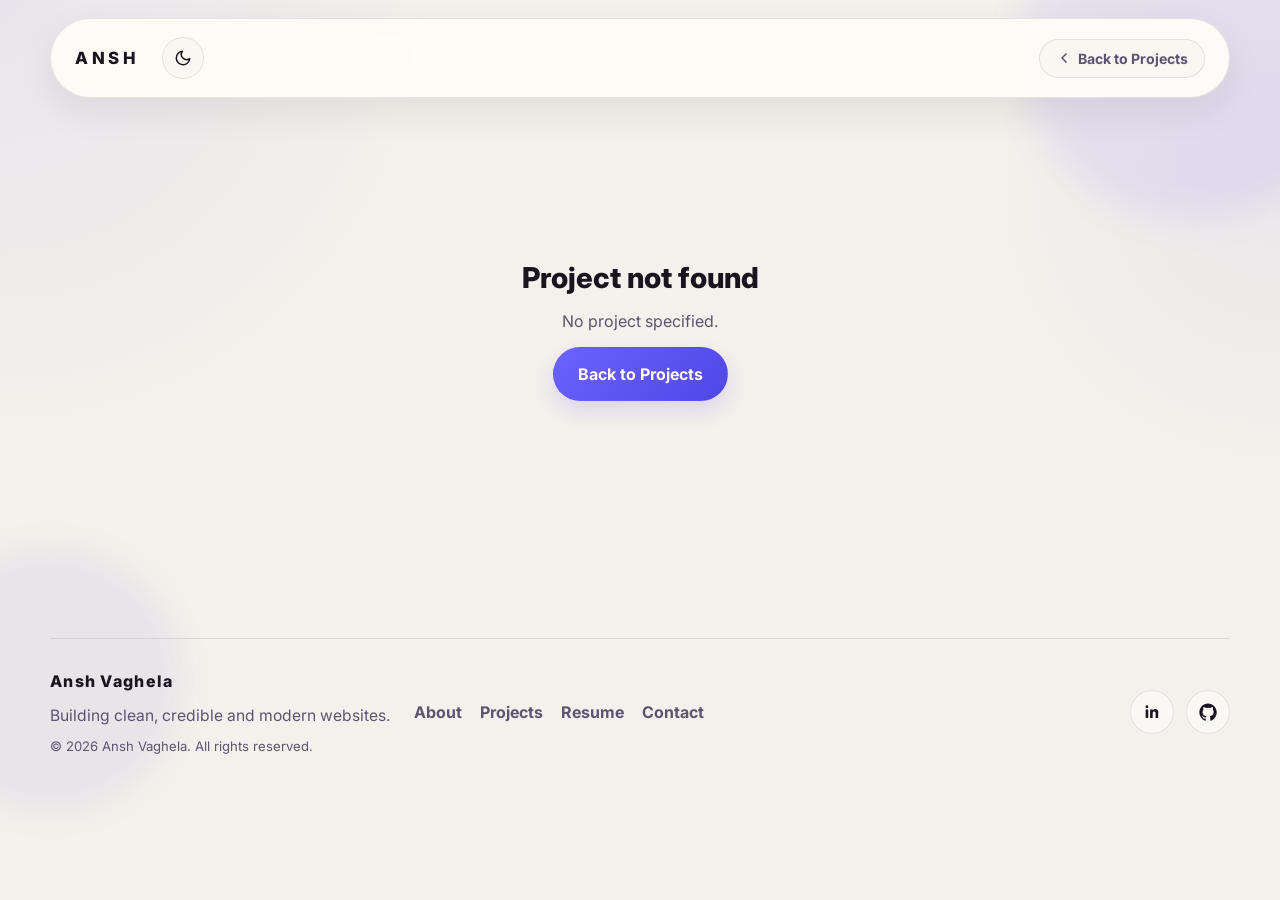
==== commit 10ff0277: "Fonts: Inter + Syne replacing Manrope + Playfair Display" ====
--- a/project-details.html
+++ b/project-details.html
@@ -10,7 +10,7 @@
   <link rel="preconnect" href="https://fonts.googleapis.com">
   <link rel="preconnect" href="https://fonts.gstatic.com" crossorigin>
   <link
-    href="https://fonts.googleapis.com/css2?family=Manrope:wght@400;500;600;700;800&family=Playfair+Display:wght@600;700&display=swap"
+    href="https://fonts.googleapis.com/css2?family=Inter:wght@400;500;600;700;800&family=Syne:wght@600;700;800&display=swap"
     rel="stylesheet"
   >
   <link rel="stylesheet" href="style.css">
--- a/style.css
+++ b/style.css
@@ -61,7 +61,7 @@
 }
 
 body {
-  font-family: "Manrope", sans-serif;
+  font-family: "Inter", sans-serif;
   color: var(--text);
   background:
     radial-gradient(circle at top left, rgba(108, 99, 255, 0.08), transparent 28%),
@@ -403,7 +403,7 @@
 .hero-copy h1,
 .contact-card h2,
 .resume-card h2 {
-  font-family: "Playfair Display", serif;
+  font-family: "Syne", sans-serif;
   line-height: 1.05;
   letter-spacing: -0.03em;
 }
@@ -654,7 +654,7 @@
 .section-heading h2 {
   margin-top: 10px;
   max-width: 18ch;
-  font-family: "Manrope", sans-serif;
+  font-family: "Syne", sans-serif;
   font-size: clamp(1.7rem, 3vw, 2.4rem);
   font-weight: 800;
   line-height: 1.15;
@@ -1033,7 +1033,7 @@
 
 .resume-card h2 {
   margin: 10px 0 16px;
-  font-family: "Playfair Display", serif;
+  font-family: "Syne", sans-serif;
   font-size: clamp(2rem, 4vw, 3.2rem);
   line-height: 1.05;
   letter-spacing: -0.03em;
--- a/project-details.css
+++ b/project-details.css
@@ -129,7 +129,7 @@
 }
 
 .pd-title {
-  font-family: "Playfair Display", serif;
+  font-family: "Syne", sans-serif;
   font-size: clamp(2rem, 4vw, 3.2rem);
   line-height: 1.1;
   letter-spacing: -0.02em;
